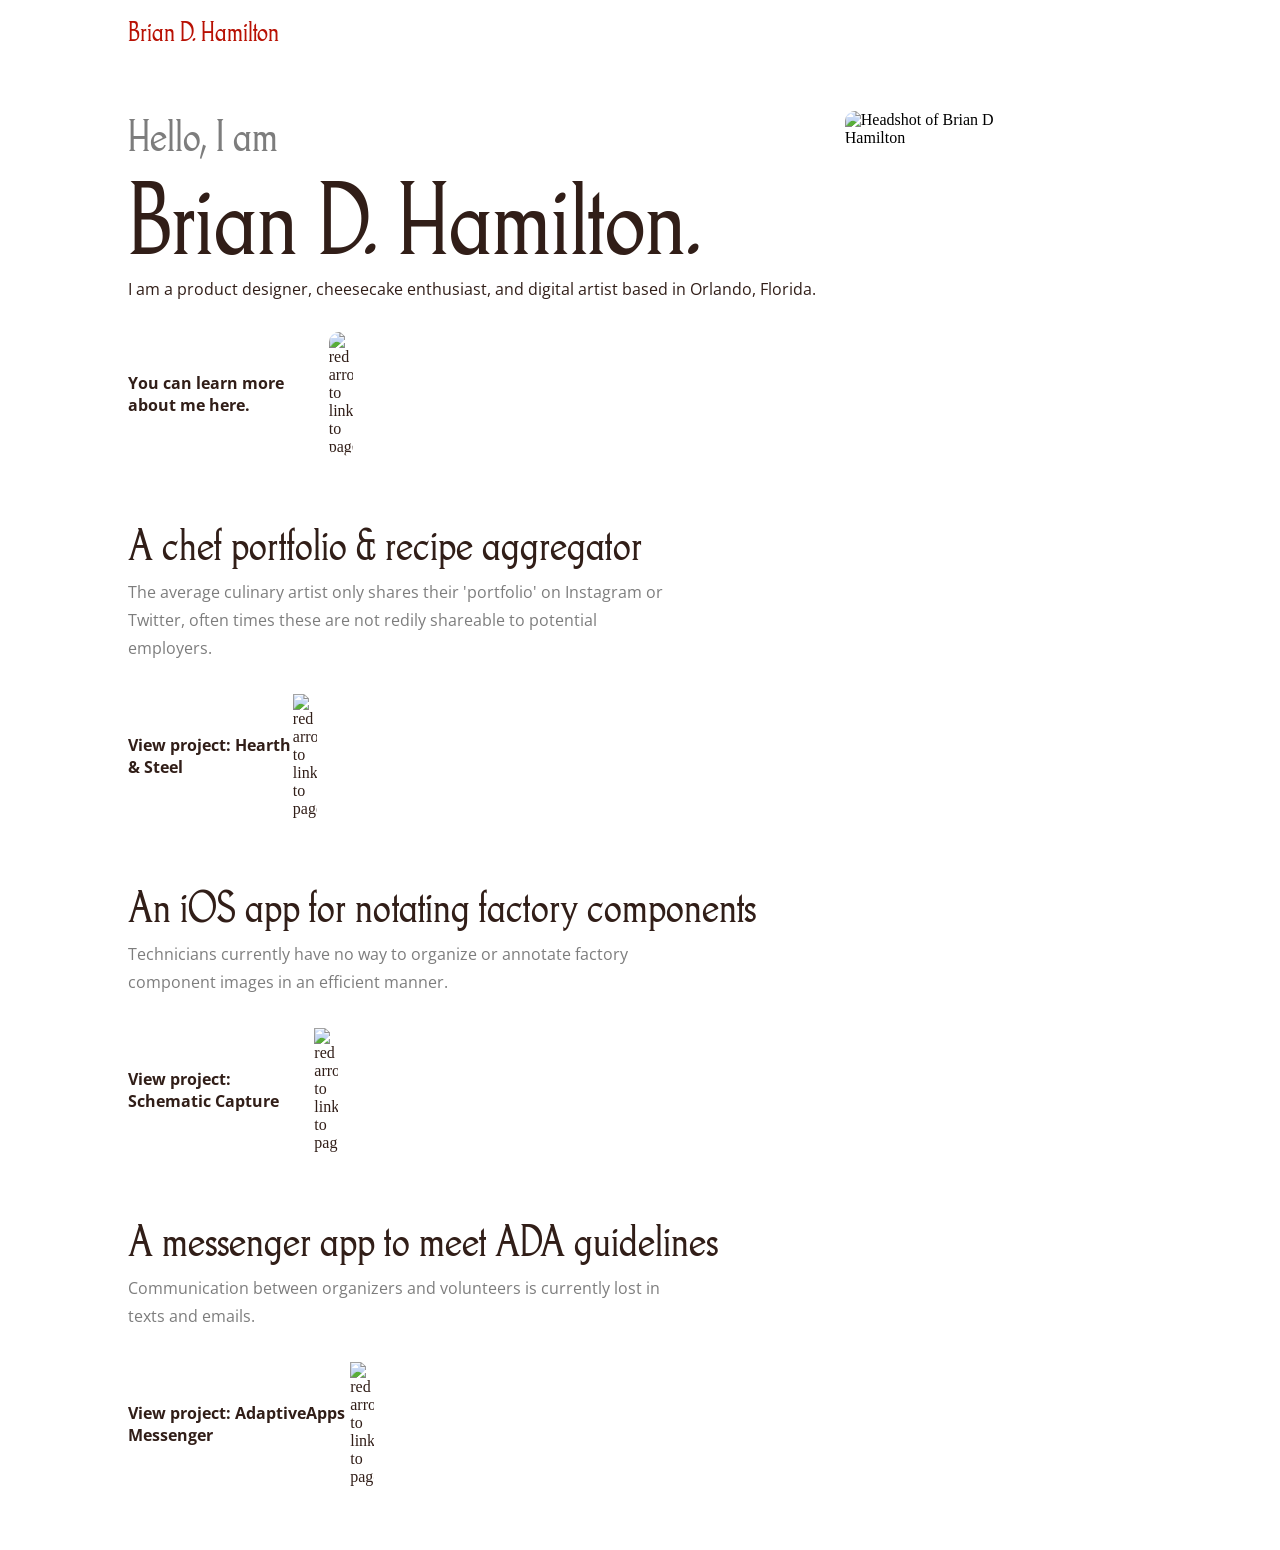
==== index.html @ fbf2d30f "initial commit" ====
<!DOCTYPE html>
<html lang="en">
  <head>
    <meta charset="UTF-8" />
    <meta name="viewport" content="width=device-width, initial-scale=1.0" />
    <title>Brian D. Hamilton | Product Designer</title>
    <link
      href="https://fonts.googleapis.com/css2?family=Open+Sans:ital,wght@0,300;0,400;0,600;0,700;0,800;1,300;1,400;1,600;1,700;1,800&display=swap"
      rel="stylesheet"
    />
    <link href="index.css" rel="stylesheet" type="text/css" />
  </head>

  <body>
    <header class="go_home">
      <h2 class="header_link"><a href="index.html">Brian D. Hamilton</a></h2>
    </header>
    <nav class="navbar">
      <ul class="nav-ul">
        <li class="nav-list-item"><a href="#">About</a></li>
        <li class="nav-list-item"><a href="#">Resume</a></li>
        <li class="nav-list-item"><a href="#">Digital Art</a></li>
        <li class="nav-list-item"><a href="#">Photography</a></li>
        <li class="nav-list-item"><a href="#">Cheesecake</a></li>
      </ul>
    </nav>

    <div class="name_container">
      <div class="name_text_container">
        <h2 class="name_greeting">Hello, I am</h2>
        <h1 class="name_big">Brian D. Hamilton.</h1>
        <p class="name_text">
          I am a product designer, cheesecake enthusiast, and digital artist
          based in Orlando, Florida.
        </p>
        <div class="name_link_container">
          <a href="about.html">
            <p class="name_link_text">
              You can learn more about me here.
            </p>
            <div class="name_link_image">
              <img
                src="GoogleDriveFiles/HomePage/ArrowIcon-24px.png"
                alt="red arrow to link to page"
              />
            </div>
          </a>
        </div>
      </div>
      <img
        src="GoogleDriveFiles/HomePage/Home-SelfImage-187wX286h.jpg"
        alt="Headshot of Brian D Hamilton"
        class="name_image"
      />
    </div>

    <div class="projects">
      <div class="project_1_container">
        <h2 class="project_1_header">A chef portfolio & recipe aggregator</h2>
        <p class="project_1_text">
          The average culinary artist only shares their 'portfolio' on Instagram
          or Twitter, often times these are not redily shareable to potential
          employers.
        </p>
        <div class="project_link_container">
          <a href="hearth.html">
            <p class="project_link_text">
              View project: Hearth & Steel
            </p>
            <div class="project_link_image">
              <img
                src="GoogleDriveFiles/HomePage/ArrowIcon-24px.png"
                alt="red arrow to link to page"
              />
            </div>
          </a>
        </div>
      </div>

      <div class="project_2_container">
        <h2 class="project_2_header">
          An iOS app for notating factory components
        </h2>
        <p class="project_2_text">
          Technicians currently have no way to organize or annotate factory
          component images in an efficient manner.
        </p>
        <div class="project_link_container">
          <a href="schematic.html">
            <p class="project_link_text">
              View project: Schematic Capture
            </p>
            <div class="project_link_image">
              <img
                src="GoogleDriveFiles/HomePage/ArrowIcon-24px.png"
                alt="red arrow to link to page"
              />
            </div>
          </a>
        </div>
      </div>

      <div class="project_3_container">
        <h2 class="project_3_header">A messenger app to meet ADA guidelines</h2>
        <p class="project_3_text">
          Communication between organizers and volunteers is currently lost in
          texts and emails.
        </p>
        <div class="project_link_container">
          <a href="adaptive.html">
            <p class="project_link_text">
              View project: AdaptiveApps Messenger
            </p>
            <div class="project_link_image">
              <img
                src="GoogleDriveFiles/HomePage/ArrowIcon-24px.png"
                alt="red arrow to link to page"
              />
            </div>
          </a>
        </div>
      </div>
    </div>
  </body>
</html>
---- index.css ----
html,
body,
div,
span,
applet,
object,
iframe,
h1,
h2,
h3,
h4,
h5,
h6,
p,
blockquote,
pre,
a,
abbr,
acronym,
address,
big,
cite,
code,
del,
dfn,
em,
img,
ins,
kbd,
q,
s,
samp,
small,
strike,
strong,
sub,
sup,
tt,
var,
b,
u,
i,
center,
dl,
dt,
dd,
ol,
ul,
li,
fieldset,
form,
label,
legend,
table,
caption,
tbody,
tfoot,
thead,
tr,
th,
td,
article,
aside,
canvas,
details,
embed,
figure,
figcaption,
footer,
header,
hgroup,
menu,
nav,
output,
ruby,
section,
summary,
time,
mark,
audio,
video {
  margin: 0;
  padding: 0;
  border: 0;
  font-size: 100%;
  font: inherit;
  vertical-align: baseline;
}

* {
  font-size: 62.5%; /* 1rem == 10px */
  box-sizing: border-box;
}

@font-face {
  font-family: "goodfish_rg";
  src: url("GoodfishFont/goodfish_regular_macroman/goodfish_rg-webfont.woff2")
      format("woff2"),
    url("goodfish_rg-webfont.woff") format("woff");
  font-weight: normal;
  font-style: normal;
}

html {
  margin: 0;
  padding: 0;
}

body {
  margin: 0;
  padding: 0;
  display: flex;
  flex-direction: column;
  align-items: center;
}

.go_home {
  margin: 1rem 0 4rem 0;
  width: 80%;
  align-items: center;
  justify-content: flex-start;
}

.header_link a {
  font-family: "goodfish_rg", sans-serif;
  font-size: 1.6rem;
  color: #b81104;
  text-decoration: none;
  font-weight: 400;
}

.navbar {
  display: none;
}

.name_container {
  display: flex;
  width: 80%;
  flex-direction: row;
  align-items: flex-start;
  justify-content: flex-start;
  flex-wrap: nowrap;
}

.name_container .name_text_container {
  display: flex;
  width: 70%;
  flex-direction: column;
  align-items: flex-start;
  justify-content: flex-start;
}

.name_container .name_text_container .name_greeting {
  margin: 0;
  width: 100%;
  font-family: "goodfish_rg", sans-serif;
  font-size: 2.6rem;
  font-weight: 400;
  color: #7d7d7d;
}

.name_container .name_text_container .name_big {
  margin: 0;
  width: 100%;
  font-family: "goodfish_rg", sans-serif;
  font-size: 6rem;
  font-weight: normal;
  color: #311e18;
}

.name_container .name_text_container .name_text {
  margin: 0;
  width: 100%;
  font-family: "Open Sans", sans-serif;
  font-size: 1rem;
  font-weight: normal;
  color: #311e18;
}

.name_link_container {
  margin-top: 2rem;
  display: flex;
  flex-direction: row;
  align-items: center;
  justify-content: flex-start;
  width: 100%;
  flex-wrap: nowrap;
}

.name_link_container a {
  display: flex;
  flex-direction: row;
  align-items: center;
  justify-content: flex-start;
  flex-wrap: nowrap;
  width: 100%;
  text-decoration: none;
  color: #311e18;
}

.name_link_container .name_link_text {
  width: 28%;
  font-family: "Open Sans", sans-serif;
  font-size: 1rem;
  font-weight: bold;
}

.name_link_container .name_link_image {
  display: flex;
  width: 70%;
  align-items: center;
  justify-content: flex-start;
}

.name_link_container img {
  width: 24px;
  height: auto;
}

.name_container img {
  max-width: 187px;
  height: auto;
  border-radius: 10px;
}

.projects {
  margin-top: 4rem;
  display: flex;
  width: 80%;
  flex-direction: column;
  align-items: flex-start;
  justify-content: flex-start;
  flex-wrap: nowrap;
}

.projects .project_1_container {
  display: flex;
  width: 70%;
  flex-direction: column;
  align-items: flex-start;
  justify-content: flex-start;
}

.projects .project_1_container .project_1_header {
  width: 100%;
  font-family: "goodfish_rg", serif;
  font-size: 2.6rem;
  color: #311e18;
}

.projects .project_1_container .project_1_text {
  margin-top: 0.5rem;
  width: 75%;
  font-family: "Open Sans", sans-serif;
  font-size: 1rem;
  font-weight: normal;
  line-height: 1.75rem;
  color: #7d7d7d;
}

.projects .project_1_container .project_link_container {
  margin-top: 2rem;
  display: flex;
  flex-direction: row;
  align-items: center;
  justify-content: flex-start;
  width: 100%;
  flex-wrap: nowrap;
}

.projects .project_1_container .project_link_container a {
  display: flex;
  flex-direction: row;
  align-items: center;
  justify-content: flex-start;
  flex-wrap: nowrap;
  width: 100%;
  text-decoration: none;
  color: #311e18;
}

.projects .project_1_container .project_link_container .project_link_text {
  width: 23%;
  font-family: "Open Sans", sans-serif;
  font-size: 1rem;
  font-weight: bold;
}

.projects .project_1_container .project_link_container .project_link_image {
  display: flex;
  width: 70%;
  align-items: center;
  justify-content: flex-start;
}

.projects .project_1_container .project_link_container img {
  width: 24px;
  height: auto;
}

.projects .project_2_container {
  margin-top: 4rem;
  display: flex;
  width: 70%;
  flex-direction: column;
  align-items: flex-start;
  justify-content: flex-start;
}

.projects .project_2_container .project_2_header {
  width: 100%;
  font-family: "goodfish_rg", serif;
  font-size: 2.6rem;
  color: #311e18;
}

.projects .project_2_container .project_2_text {
  margin-top: 0.5rem;
  width: 75%;
  font-family: "Open Sans", sans-serif;
  font-size: 1rem;
  font-weight: normal;
  line-height: 1.75rem;
  color: #7d7d7d;
}

.projects .project_2_container .project_link_container {
  margin-top: 2rem;
  display: flex;
  flex-direction: row;
  align-items: center;
  justify-content: flex-start;
  width: 100%;
  flex-wrap: nowrap;
}

.projects .project_2_container .project_link_container a {
  display: flex;
  flex-direction: row;
  align-items: center;
  justify-content: flex-start;
  flex-wrap: nowrap;
  width: 100%;
  text-decoration: none;
  color: #311e18;
}

.projects .project_2_container .project_link_container .project_link_text {
  width: 26%;
  font-family: "Open Sans", sans-serif;
  font-size: 1rem;
  font-weight: bold;
}

.projects .project_2_container .project_link_container .project_link_image {
  display: flex;
  width: 70%;
  align-items: center;
  justify-content: flex-start;
}

.projects .project_2_container .project_link_container img {
  width: 24px;
  height: auto;
}

.projects .project_3_container {
  margin: 4rem 0;
  display: flex;
  width: 70%;
  flex-direction: column;
  align-items: flex-start;
  justify-content: flex-start;
}

.projects .project_3_container .project_3_header {
  width: 100%;
  font-family: "goodfish_rg", serif;
  font-size: 2.6rem;
  color: #311e18;
}

.projects .project_3_container .project_3_text {
  margin-top: 0.5rem;
  width: 75%;
  font-family: "Open Sans", sans-serif;
  font-size: 1rem;
  font-weight: normal;
  line-height: 1.75rem;
  color: #7d7d7d;
}

.projects .project_3_container .project_link_container {
  margin-top: 2rem;
  display: flex;
  flex-direction: row;
  align-items: center;
  justify-content: flex-start;
  width: 100%;
  flex-wrap: nowrap;
}

.projects .project_3_container .project_link_container a {
  display: flex;
  flex-direction: row;
  align-items: center;
  justify-content: flex-start;
  flex-wrap: nowrap;
  width: 100%;
  text-decoration: none;
  color: #311e18;
}

.projects .project_3_container .project_link_container .project_link_text {
  width: 31%;
  font-family: "Open Sans", sans-serif;
  font-size: 1rem;
  font-weight: bold;
}

.projects .project_3_container .project_link_container .project_link_image {
  display: flex;
  width: 60%;
  align-items: center;
  justify-content: flex-start;
}

.projects .project_3_container .project_link_container img {
  width: 24px;
  height: auto;
}
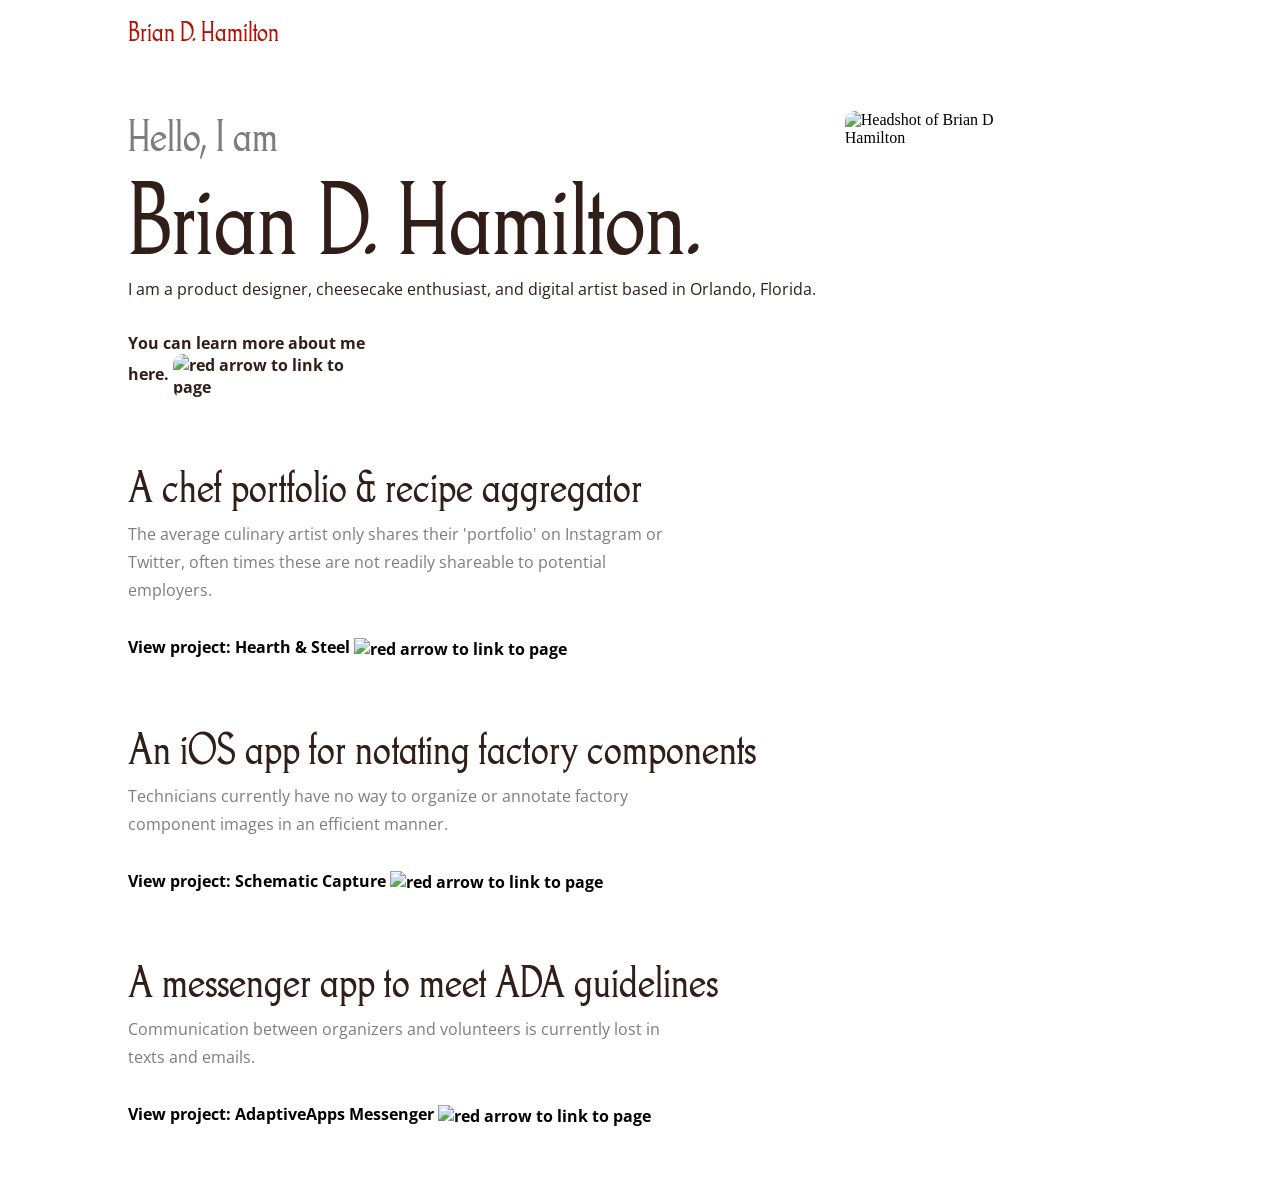
==== commit 657e616c: "fixed arrow image links to be in line with text" ====
--- a/index.html
+++ b/index.html
@@ -37,13 +37,11 @@
           <a href="about.html">
             <p class="name_link_text">
               You can learn more about me here.
-            </p>
-            <div class="name_link_image">
               <img
                 src="GoogleDriveFiles/HomePage/ArrowIcon-24px.png"
                 alt="red arrow to link to page"
               />
-            </div>
+            </p>
           </a>
         </div>
       </div>
@@ -59,20 +57,18 @@
         <h2 class="project_1_header">A chef portfolio & recipe aggregator</h2>
         <p class="project_1_text">
           The average culinary artist only shares their 'portfolio' on Instagram
-          or Twitter, often times these are not redily shareable to potential
+          or Twitter, often times these are not readily shareable to potential
           employers.
         </p>
         <div class="project_link_container">
-          <a href="hearth.html">
+          <p href="hearth.html">
             <p class="project_link_text">
               View project: Hearth & Steel
-            </p>
-            <div class="project_link_image">
               <img
                 src="GoogleDriveFiles/HomePage/ArrowIcon-24px.png"
                 alt="red arrow to link to page"
               />
-            </div>
+          </p>
           </a>
         </div>
       </div>
@@ -86,16 +82,14 @@
           component images in an efficient manner.
         </p>
         <div class="project_link_container">
-          <a href="schematic.html">
+          <p href="schematic.html">
             <p class="project_link_text">
               View project: Schematic Capture
-            </p>
-            <div class="project_link_image">
               <img
                 src="GoogleDriveFiles/HomePage/ArrowIcon-24px.png"
                 alt="red arrow to link to page"
               />
-            </div>
+          </p>
           </a>
         </div>
       </div>
@@ -107,16 +101,14 @@
           texts and emails.
         </p>
         <div class="project_link_container">
-          <a href="adaptive.html">
+          <p href="adaptive.html">
             <p class="project_link_text">
               View project: AdaptiveApps Messenger
-            </p>
-            <div class="project_link_image">
               <img
                 src="GoogleDriveFiles/HomePage/ArrowIcon-24px.png"
                 alt="red arrow to link to page"
               />
-            </div>
+          </p>
           </a>
         </div>
       </div>
--- a/index.css
+++ b/index.css
@@ -193,28 +193,21 @@
   align-items: center;
   justify-content: flex-start;
   flex-wrap: nowrap;
-  width: 100%;
+  width: 35%;
   text-decoration: none;
   color: #311e18;
 }
 
 .name_link_container .name_link_text {
-  width: 28%;
+  width: 100%;
   font-family: "Open Sans", sans-serif;
   font-size: 1rem;
   font-weight: bold;
 }
 
-.name_link_container .name_link_image {
-  display: flex;
-  width: 70%;
-  align-items: center;
-  justify-content: flex-start;
-}
-
-.name_link_container img {
+.name_link_container .name_link_text img {
   width: 24px;
-  height: auto;
+  vertical-align: middle;
 }
 
 .name_container img {
@@ -280,22 +273,15 @@
 }
 
 .projects .project_1_container .project_link_container .project_link_text {
-  width: 23%;
+  width: 100%;
   font-family: "Open Sans", sans-serif;
   font-size: 1rem;
   font-weight: bold;
-}
-
-.projects .project_1_container .project_link_container .project_link_image {
-  display: flex;
-  width: 70%;
-  align-items: center;
-  justify-content: flex-start;
 }
 
 .projects .project_1_container .project_link_container img {
   width: 24px;
-  height: auto;
+  vertical-align: middle;
 }
 
 .projects .project_2_container {
@@ -346,22 +332,15 @@
 }
 
 .projects .project_2_container .project_link_container .project_link_text {
-  width: 26%;
+  width: 100%;
   font-family: "Open Sans", sans-serif;
   font-size: 1rem;
   font-weight: bold;
-}
-
-.projects .project_2_container .project_link_container .project_link_image {
-  display: flex;
-  width: 70%;
-  align-items: center;
-  justify-content: flex-start;
 }
 
 .projects .project_2_container .project_link_container img {
   width: 24px;
-  height: auto;
+  vertical-align: middle;
 }
 
 .projects .project_3_container {
@@ -412,20 +391,13 @@
 }
 
 .projects .project_3_container .project_link_container .project_link_text {
-  width: 31%;
+  width: 100%;
   font-family: "Open Sans", sans-serif;
   font-size: 1rem;
   font-weight: bold;
-}
-
-.projects .project_3_container .project_link_container .project_link_image {
-  display: flex;
-  width: 60%;
-  align-items: center;
-  justify-content: flex-start;
 }
 
 .projects .project_3_container .project_link_container img {
   width: 24px;
-  height: auto;
-}
+  vertical-align: middle;
+}
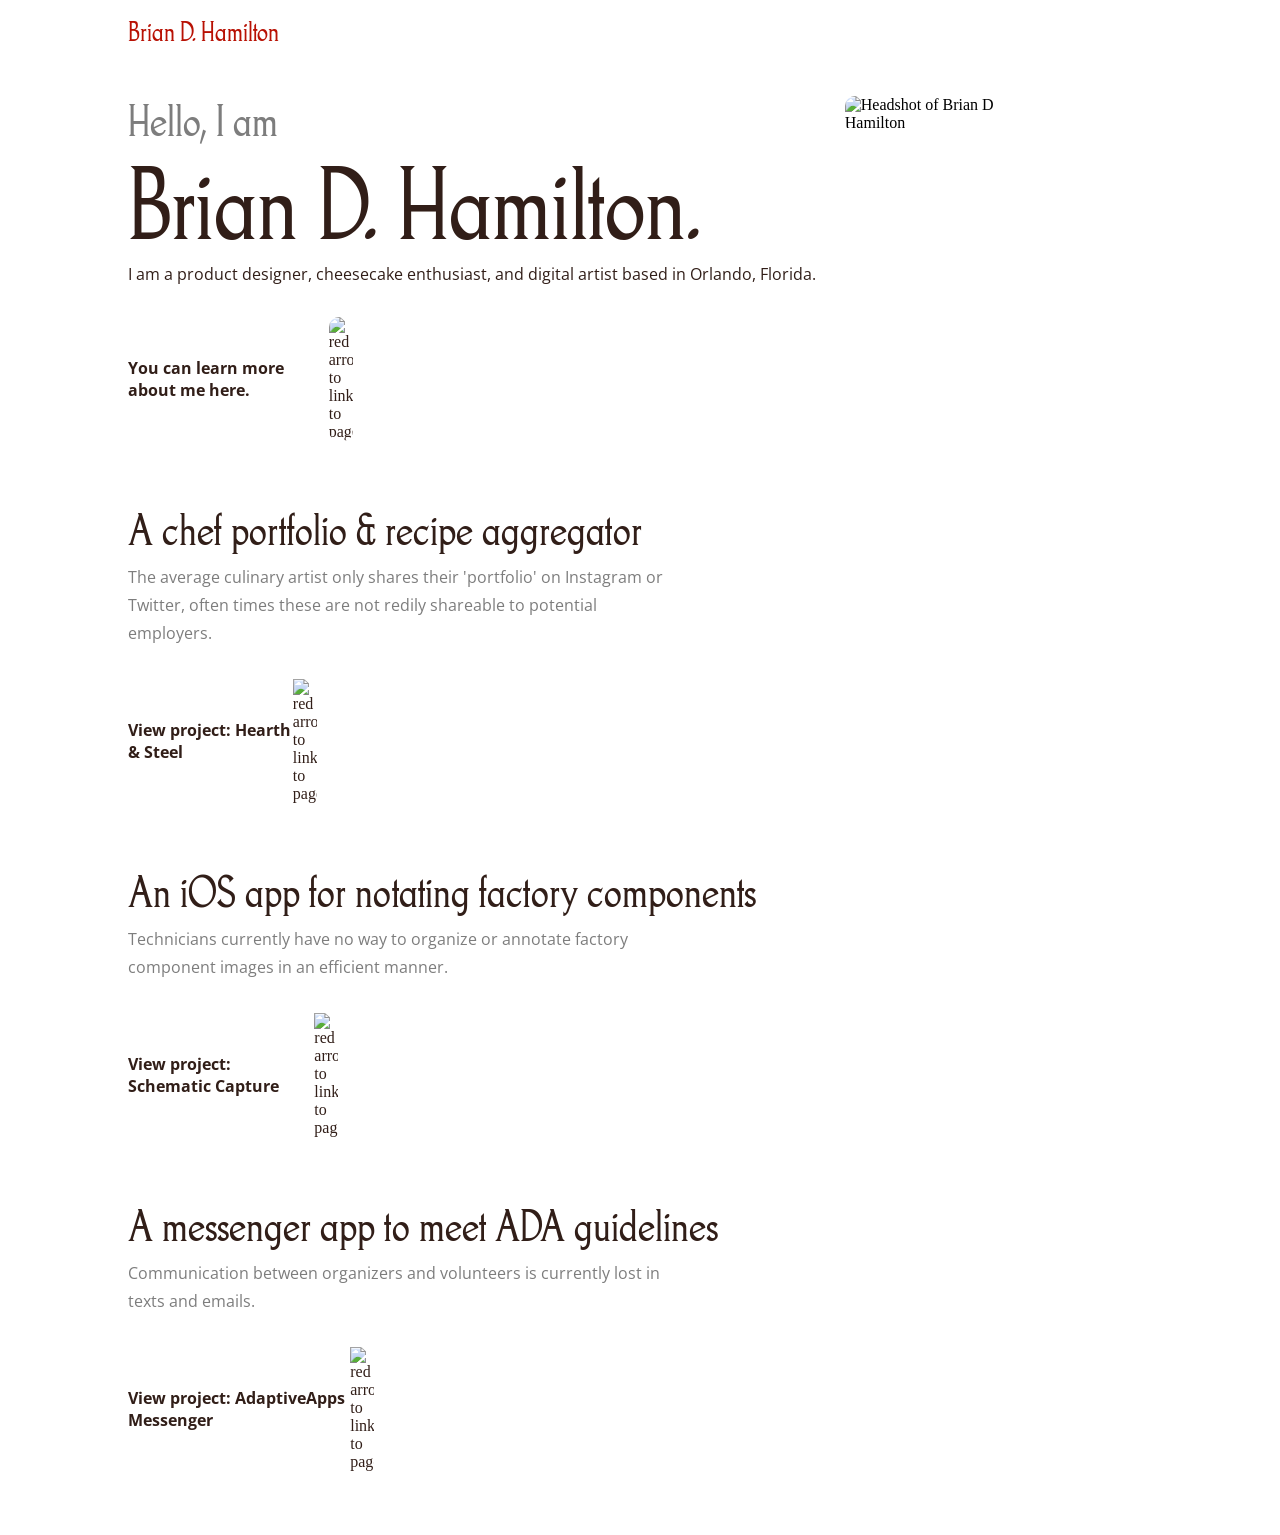
==== commit de560233: "create initial about page" ====
--- a/index.html
+++ b/index.html
@@ -8,7 +8,7 @@
       href="https://fonts.googleapis.com/css2?family=Open+Sans:ital,wght@0,300;0,400;0,600;0,700;0,800;1,300;1,400;1,600;1,700;1,800&display=swap"
       rel="stylesheet"
     />
-    <link href="index.css" rel="stylesheet" type="text/css" />
+    <link href="css/index.css" rel="stylesheet" type="text/css" />
   </head>
 
   <body>
@@ -37,11 +37,13 @@
           <a href="about.html">
             <p class="name_link_text">
               You can learn more about me here.
+            </p>
+            <div class="name_link_image">
               <img
                 src="GoogleDriveFiles/HomePage/ArrowIcon-24px.png"
                 alt="red arrow to link to page"
               />
-            </p>
+            </div>
           </a>
         </div>
       </div>
@@ -57,18 +59,20 @@
         <h2 class="project_1_header">A chef portfolio & recipe aggregator</h2>
         <p class="project_1_text">
           The average culinary artist only shares their 'portfolio' on Instagram
-          or Twitter, often times these are not readily shareable to potential
+          or Twitter, often times these are not redily shareable to potential
           employers.
         </p>
         <div class="project_link_container">
-          <p href="hearth.html">
+          <a href="hearth.html">
             <p class="project_link_text">
               View project: Hearth & Steel
+            </p>
+            <div class="project_link_image">
               <img
                 src="GoogleDriveFiles/HomePage/ArrowIcon-24px.png"
                 alt="red arrow to link to page"
               />
-          </p>
+            </div>
           </a>
         </div>
       </div>
@@ -82,14 +86,16 @@
           component images in an efficient manner.
         </p>
         <div class="project_link_container">
-          <p href="schematic.html">
+          <a href="schematic.html">
             <p class="project_link_text">
               View project: Schematic Capture
+            </p>
+            <div class="project_link_image">
               <img
                 src="GoogleDriveFiles/HomePage/ArrowIcon-24px.png"
                 alt="red arrow to link to page"
               />
-          </p>
+            </div>
           </a>
         </div>
       </div>
@@ -101,14 +107,16 @@
           texts and emails.
         </p>
         <div class="project_link_container">
-          <p href="adaptive.html">
+          <a href="adaptive.html">
             <p class="project_link_text">
               View project: AdaptiveApps Messenger
+            </p>
+            <div class="project_link_image">
               <img
                 src="GoogleDriveFiles/HomePage/ArrowIcon-24px.png"
                 alt="red arrow to link to page"
               />
-          </p>
+            </div>
           </a>
         </div>
       </div>
--- a/css/index.css
+++ b/css/index.css
@@ -0,0 +1,437 @@
+html,
+body,
+div,
+span,
+applet,
+object,
+iframe,
+h1,
+h2,
+h3,
+h4,
+h5,
+h6,
+p,
+blockquote,
+pre,
+a,
+abbr,
+acronym,
+address,
+big,
+cite,
+code,
+del,
+dfn,
+em,
+img,
+ins,
+kbd,
+q,
+s,
+samp,
+small,
+strike,
+strong,
+sub,
+sup,
+tt,
+var,
+b,
+u,
+i,
+center,
+dl,
+dt,
+dd,
+ol,
+ul,
+li,
+fieldset,
+form,
+label,
+legend,
+table,
+caption,
+tbody,
+tfoot,
+thead,
+tr,
+th,
+td,
+article,
+aside,
+canvas,
+details,
+embed,
+figure,
+figcaption,
+footer,
+header,
+hgroup,
+menu,
+nav,
+output,
+ruby,
+section,
+summary,
+time,
+mark,
+audio,
+video {
+  margin: 0;
+  padding: 0;
+  border: 0;
+  font-size: 100%;
+  font: inherit;
+  vertical-align: baseline;
+}
+
+* {
+  font-size: 62.5%; /* 1rem == 10px */
+  box-sizing: border-box;
+}
+
+@font-face {
+  font-family: "goodfish_rg";
+  src: url("../GoodfishFont/goodfish_regular_macroman/goodfish_rg-webfont.woff2")
+      format("woff2"),
+    url("../GoodfishFont/goodfish_regular_macroman/goodfish_rg-webfont.woff")
+      format("woff");
+  font-weight: normal;
+  font-style: normal;
+}
+
+html {
+  margin: 0;
+  padding: 0;
+}
+
+body {
+  margin: 0;
+  padding: 0;
+  display: flex;
+  flex-direction: column;
+  align-items: center;
+}
+
+.go_home {
+  margin: 0rem 0 4rem 0;
+  padding: 1rem 0;
+  width: 80%;
+  align-items: center;
+  justify-content: flex-start;
+  position: fixed;
+  background-color: white;
+}
+
+.header_link a {
+  font-family: "goodfish_rg", sans-serif;
+  font-size: 1.6rem;
+  color: #b81104;
+  text-decoration: none;
+  font-weight: 400;
+}
+
+.navbar {
+  display: none;
+}
+
+.name_container {
+  display: flex;
+  width: 80%;
+  flex-direction: row;
+  align-items: flex-start;
+  justify-content: flex-start;
+  flex-wrap: nowrap;
+  margin-top: 4rem;
+  padding-top: 2rem;
+}
+
+.name_container .name_text_container {
+  display: flex;
+  width: 70%;
+  flex-direction: column;
+  align-items: flex-start;
+  justify-content: flex-start;
+}
+
+.name_container .name_text_container .name_greeting {
+  margin: 0;
+  width: 100%;
+  font-family: "goodfish_rg", sans-serif;
+  font-size: 2.6rem;
+  font-weight: 400;
+  color: #7d7d7d;
+}
+
+.name_container .name_text_container .name_big {
+  margin: 0;
+  width: 100%;
+  font-family: "goodfish_rg", sans-serif;
+  font-size: 6rem;
+  font-weight: normal;
+  color: #311e18;
+}
+
+.name_container .name_text_container .name_text {
+  margin: 0;
+  width: 100%;
+  font-family: "Open Sans", sans-serif;
+  font-size: 1rem;
+  font-weight: normal;
+  color: #311e18;
+}
+
+.name_link_container {
+  margin-top: 2rem;
+  display: flex;
+  flex-direction: row;
+  align-items: center;
+  justify-content: flex-start;
+  width: 100%;
+  flex-wrap: nowrap;
+}
+
+.name_link_container a {
+  display: flex;
+  flex-direction: row;
+  align-items: center;
+  justify-content: flex-start;
+  flex-wrap: nowrap;
+  width: 100%;
+  text-decoration: none;
+  color: #311e18;
+}
+
+.name_link_container .name_link_text {
+  width: 28%;
+  font-family: "Open Sans", sans-serif;
+  font-size: 1rem;
+  font-weight: bold;
+}
+
+.name_link_container .name_link_image {
+  display: flex;
+  width: 70%;
+  align-items: center;
+  justify-content: flex-start;
+}
+
+.name_link_container img {
+  width: 24px;
+  height: auto;
+}
+
+.name_container img {
+  max-width: 187px;
+  height: auto;
+  border-radius: 10px;
+}
+
+.projects {
+  margin-top: 4rem;
+  display: flex;
+  width: 80%;
+  flex-direction: column;
+  align-items: flex-start;
+  justify-content: flex-start;
+  flex-wrap: nowrap;
+}
+
+.projects .project_1_container {
+  display: flex;
+  width: 70%;
+  flex-direction: column;
+  align-items: flex-start;
+  justify-content: flex-start;
+}
+
+.projects .project_1_container .project_1_header {
+  width: 100%;
+  font-family: "goodfish_rg", serif;
+  font-size: 2.6rem;
+  color: #311e18;
+}
+
+.projects .project_1_container .project_1_text {
+  margin-top: 0.5rem;
+  width: 75%;
+  font-family: "Open Sans", sans-serif;
+  font-size: 1rem;
+  font-weight: normal;
+  line-height: 1.75rem;
+  color: #7d7d7d;
+}
+
+.projects .project_1_container .project_link_container {
+  margin-top: 2rem;
+  display: flex;
+  flex-direction: row;
+  align-items: center;
+  justify-content: flex-start;
+  width: 100%;
+  flex-wrap: nowrap;
+}
+
+.projects .project_1_container .project_link_container a {
+  display: flex;
+  flex-direction: row;
+  align-items: center;
+  justify-content: flex-start;
+  flex-wrap: nowrap;
+  width: 100%;
+  text-decoration: none;
+  color: #311e18;
+}
+
+.projects .project_1_container .project_link_container .project_link_text {
+  width: 23%;
+  font-family: "Open Sans", sans-serif;
+  font-size: 1rem;
+  font-weight: bold;
+}
+
+.projects .project_1_container .project_link_container .project_link_image {
+  display: flex;
+  width: 70%;
+  align-items: center;
+  justify-content: flex-start;
+}
+
+.projects .project_1_container .project_link_container img {
+  width: 24px;
+  height: auto;
+}
+
+.projects .project_2_container {
+  margin-top: 4rem;
+  display: flex;
+  width: 70%;
+  flex-direction: column;
+  align-items: flex-start;
+  justify-content: flex-start;
+}
+
+.projects .project_2_container .project_2_header {
+  width: 100%;
+  font-family: "goodfish_rg", serif;
+  font-size: 2.6rem;
+  color: #311e18;
+}
+
+.projects .project_2_container .project_2_text {
+  margin-top: 0.5rem;
+  width: 75%;
+  font-family: "Open Sans", sans-serif;
+  font-size: 1rem;
+  font-weight: normal;
+  line-height: 1.75rem;
+  color: #7d7d7d;
+}
+
+.projects .project_2_container .project_link_container {
+  margin-top: 2rem;
+  display: flex;
+  flex-direction: row;
+  align-items: center;
+  justify-content: flex-start;
+  width: 100%;
+  flex-wrap: nowrap;
+}
+
+.projects .project_2_container .project_link_container a {
+  display: flex;
+  flex-direction: row;
+  align-items: center;
+  justify-content: flex-start;
+  flex-wrap: nowrap;
+  width: 100%;
+  text-decoration: none;
+  color: #311e18;
+}
+
+.projects .project_2_container .project_link_container .project_link_text {
+  width: 26%;
+  font-family: "Open Sans", sans-serif;
+  font-size: 1rem;
+  font-weight: bold;
+}
+
+.projects .project_2_container .project_link_container .project_link_image {
+  display: flex;
+  width: 70%;
+  align-items: center;
+  justify-content: flex-start;
+}
+
+.projects .project_2_container .project_link_container img {
+  width: 24px;
+  height: auto;
+}
+
+.projects .project_3_container {
+  margin: 4rem 0;
+  display: flex;
+  width: 70%;
+  flex-direction: column;
+  align-items: flex-start;
+  justify-content: flex-start;
+}
+
+.projects .project_3_container .project_3_header {
+  width: 100%;
+  font-family: "goodfish_rg", serif;
+  font-size: 2.6rem;
+  color: #311e18;
+}
+
+.projects .project_3_container .project_3_text {
+  margin-top: 0.5rem;
+  width: 75%;
+  font-family: "Open Sans", sans-serif;
+  font-size: 1rem;
+  font-weight: normal;
+  line-height: 1.75rem;
+  color: #7d7d7d;
+}
+
+.projects .project_3_container .project_link_container {
+  margin-top: 2rem;
+  display: flex;
+  flex-direction: row;
+  align-items: center;
+  justify-content: flex-start;
+  width: 100%;
+  flex-wrap: nowrap;
+}
+
+.projects .project_3_container .project_link_container a {
+  display: flex;
+  flex-direction: row;
+  align-items: center;
+  justify-content: flex-start;
+  flex-wrap: nowrap;
+  width: 100%;
+  text-decoration: none;
+  color: #311e18;
+}
+
+.projects .project_3_container .project_link_container .project_link_text {
+  width: 31%;
+  font-family: "Open Sans", sans-serif;
+  font-size: 1rem;
+  font-weight: bold;
+}
+
+.projects .project_3_container .project_link_container .project_link_image {
+  display: flex;
+  width: 60%;
+  align-items: center;
+  justify-content: flex-start;
+}
+
+.projects .project_3_container .project_link_container img {
+  width: 24px;
+  height: auto;
+}
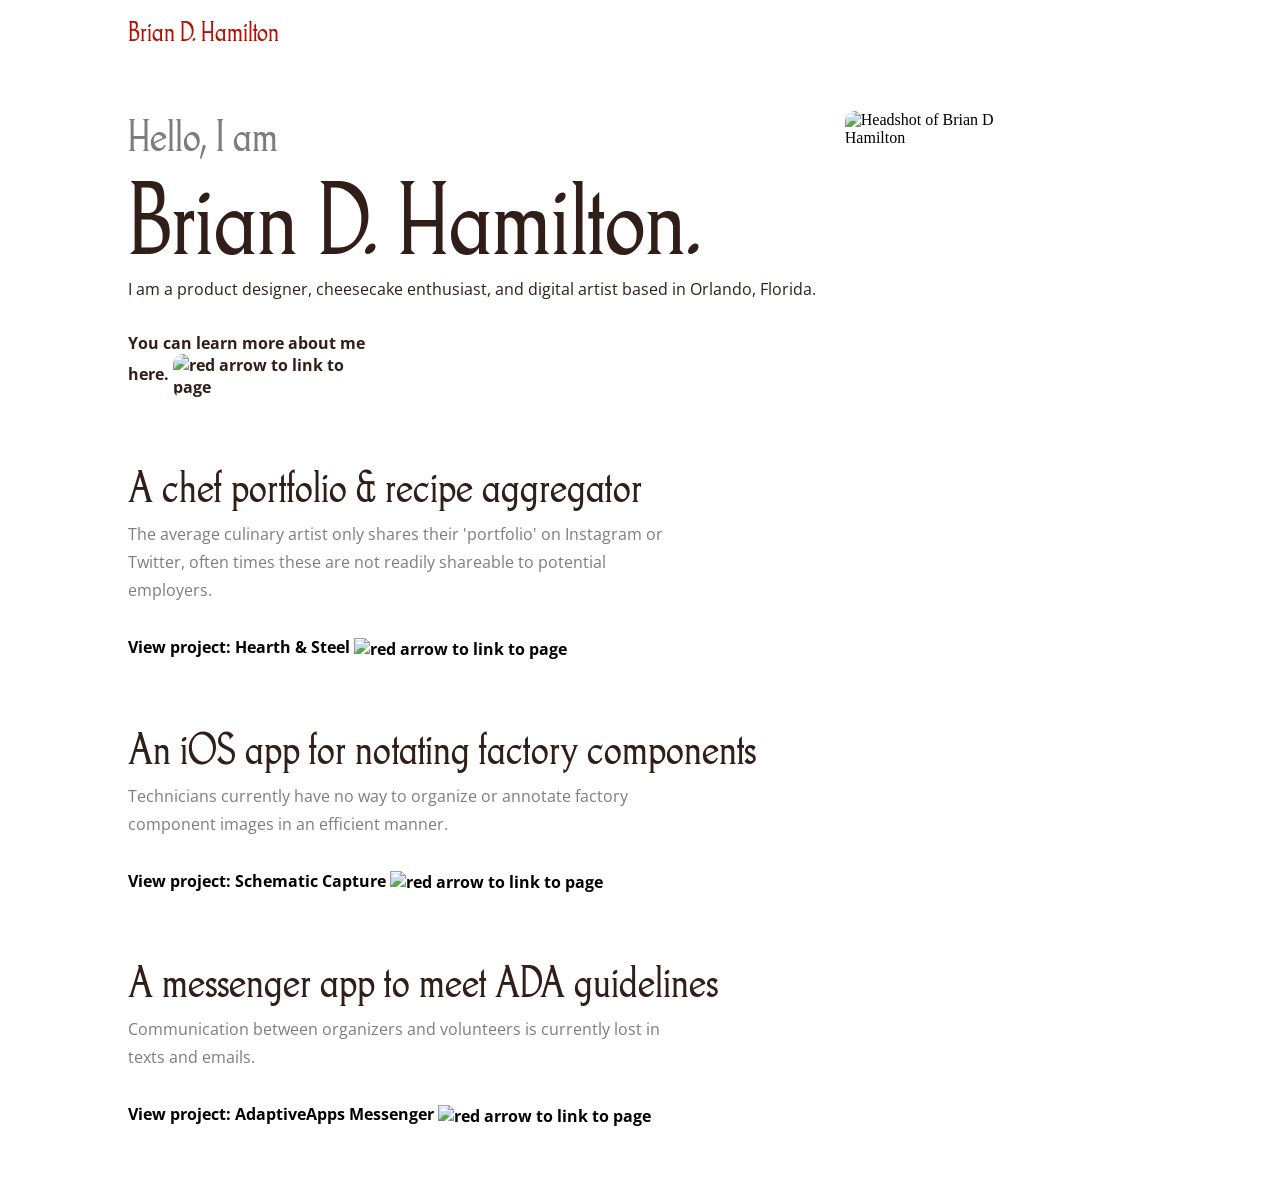
==== commit 22339f4f: "Resync all files" ====
--- a/index.html
+++ b/index.html
@@ -17,9 +17,9 @@
     </header>
     <nav class="navbar">
       <ul class="nav-ul">
-        <li class="nav-list-item"><a href="#">About</a></li>
+        <li class="nav-list-item"><a href="about.html">About</a></li>
         <li class="nav-list-item"><a href="#">Resume</a></li>
-        <li class="nav-list-item"><a href="#">Digital Art</a></li>
+        <li class="nav-list-item"><a href="digitialart.html">Digital Art</a></li>
         <li class="nav-list-item"><a href="#">Photography</a></li>
         <li class="nav-list-item"><a href="#">Cheesecake</a></li>
       </ul>
@@ -37,13 +37,11 @@
           <a href="about.html">
             <p class="name_link_text">
               You can learn more about me here.
-            </p>
-            <div class="name_link_image">
               <img
                 src="GoogleDriveFiles/HomePage/ArrowIcon-24px.png"
                 alt="red arrow to link to page"
               />
-            </div>
+            </p>
           </a>
         </div>
       </div>
@@ -59,20 +57,18 @@
         <h2 class="project_1_header">A chef portfolio & recipe aggregator</h2>
         <p class="project_1_text">
           The average culinary artist only shares their 'portfolio' on Instagram
-          or Twitter, often times these are not redily shareable to potential
+          or Twitter, often times these are not readily shareable to potential
           employers.
         </p>
         <div class="project_link_container">
-          <a href="hearth.html">
+          <p href="hearth.html">
             <p class="project_link_text">
               View project: Hearth & Steel
-            </p>
-            <div class="project_link_image">
               <img
                 src="GoogleDriveFiles/HomePage/ArrowIcon-24px.png"
                 alt="red arrow to link to page"
               />
-            </div>
+          </p>
           </a>
         </div>
       </div>
@@ -86,16 +82,14 @@
           component images in an efficient manner.
         </p>
         <div class="project_link_container">
-          <a href="schematic.html">
+          <p href="schematic.html">
             <p class="project_link_text">
               View project: Schematic Capture
-            </p>
-            <div class="project_link_image">
               <img
                 src="GoogleDriveFiles/HomePage/ArrowIcon-24px.png"
                 alt="red arrow to link to page"
               />
-            </div>
+          </p>
           </a>
         </div>
       </div>
@@ -107,16 +101,14 @@
           texts and emails.
         </p>
         <div class="project_link_container">
-          <a href="adaptive.html">
+          <p href="adaptive.html">
             <p class="project_link_text">
               View project: AdaptiveApps Messenger
-            </p>
-            <div class="project_link_image">
               <img
                 src="GoogleDriveFiles/HomePage/ArrowIcon-24px.png"
                 alt="red arrow to link to page"
               />
-            </div>
+          </p>
           </a>
         </div>
       </div>
--- a/css/index.css
+++ b/css/index.css
@@ -116,13 +116,10 @@
 }
 
 .go_home {
-  margin: 0rem 0 4rem 0;
-  padding: 1rem 0;
+  margin: 1rem 0 4rem 0;
   width: 80%;
   align-items: center;
   justify-content: flex-start;
-  position: fixed;
-  background-color: white;
 }
 
 .header_link a {
@@ -144,8 +141,6 @@
   align-items: flex-start;
   justify-content: flex-start;
   flex-wrap: nowrap;
-  margin-top: 4rem;
-  padding-top: 2rem;
 }
 
 .name_container .name_text_container {
@@ -199,28 +194,21 @@
   align-items: center;
   justify-content: flex-start;
   flex-wrap: nowrap;
-  width: 100%;
+  width: 35%;
   text-decoration: none;
   color: #311e18;
 }
 
 .name_link_container .name_link_text {
-  width: 28%;
+  width: 100%;
   font-family: "Open Sans", sans-serif;
   font-size: 1rem;
   font-weight: bold;
 }
 
-.name_link_container .name_link_image {
-  display: flex;
-  width: 70%;
-  align-items: center;
-  justify-content: flex-start;
-}
-
-.name_link_container img {
+.name_link_container .name_link_text img {
   width: 24px;
-  height: auto;
+  vertical-align: middle;
 }
 
 .name_container img {
@@ -286,22 +274,15 @@
 }
 
 .projects .project_1_container .project_link_container .project_link_text {
-  width: 23%;
+  width: 100%;
   font-family: "Open Sans", sans-serif;
   font-size: 1rem;
   font-weight: bold;
-}
-
-.projects .project_1_container .project_link_container .project_link_image {
-  display: flex;
-  width: 70%;
-  align-items: center;
-  justify-content: flex-start;
 }
 
 .projects .project_1_container .project_link_container img {
   width: 24px;
-  height: auto;
+  vertical-align: middle;
 }
 
 .projects .project_2_container {
@@ -352,22 +333,15 @@
 }
 
 .projects .project_2_container .project_link_container .project_link_text {
-  width: 26%;
+  width: 100%;
   font-family: "Open Sans", sans-serif;
   font-size: 1rem;
   font-weight: bold;
-}
-
-.projects .project_2_container .project_link_container .project_link_image {
-  display: flex;
-  width: 70%;
-  align-items: center;
-  justify-content: flex-start;
 }
 
 .projects .project_2_container .project_link_container img {
   width: 24px;
-  height: auto;
+  vertical-align: middle;
 }
 
 .projects .project_3_container {
@@ -418,20 +392,13 @@
 }
 
 .projects .project_3_container .project_link_container .project_link_text {
-  width: 31%;
+  width: 100%;
   font-family: "Open Sans", sans-serif;
   font-size: 1rem;
   font-weight: bold;
-}
-
-.projects .project_3_container .project_link_container .project_link_image {
-  display: flex;
-  width: 60%;
-  align-items: center;
-  justify-content: flex-start;
 }
 
 .projects .project_3_container .project_link_container img {
   width: 24px;
-  height: auto;
-}
+  vertical-align: middle;
+}
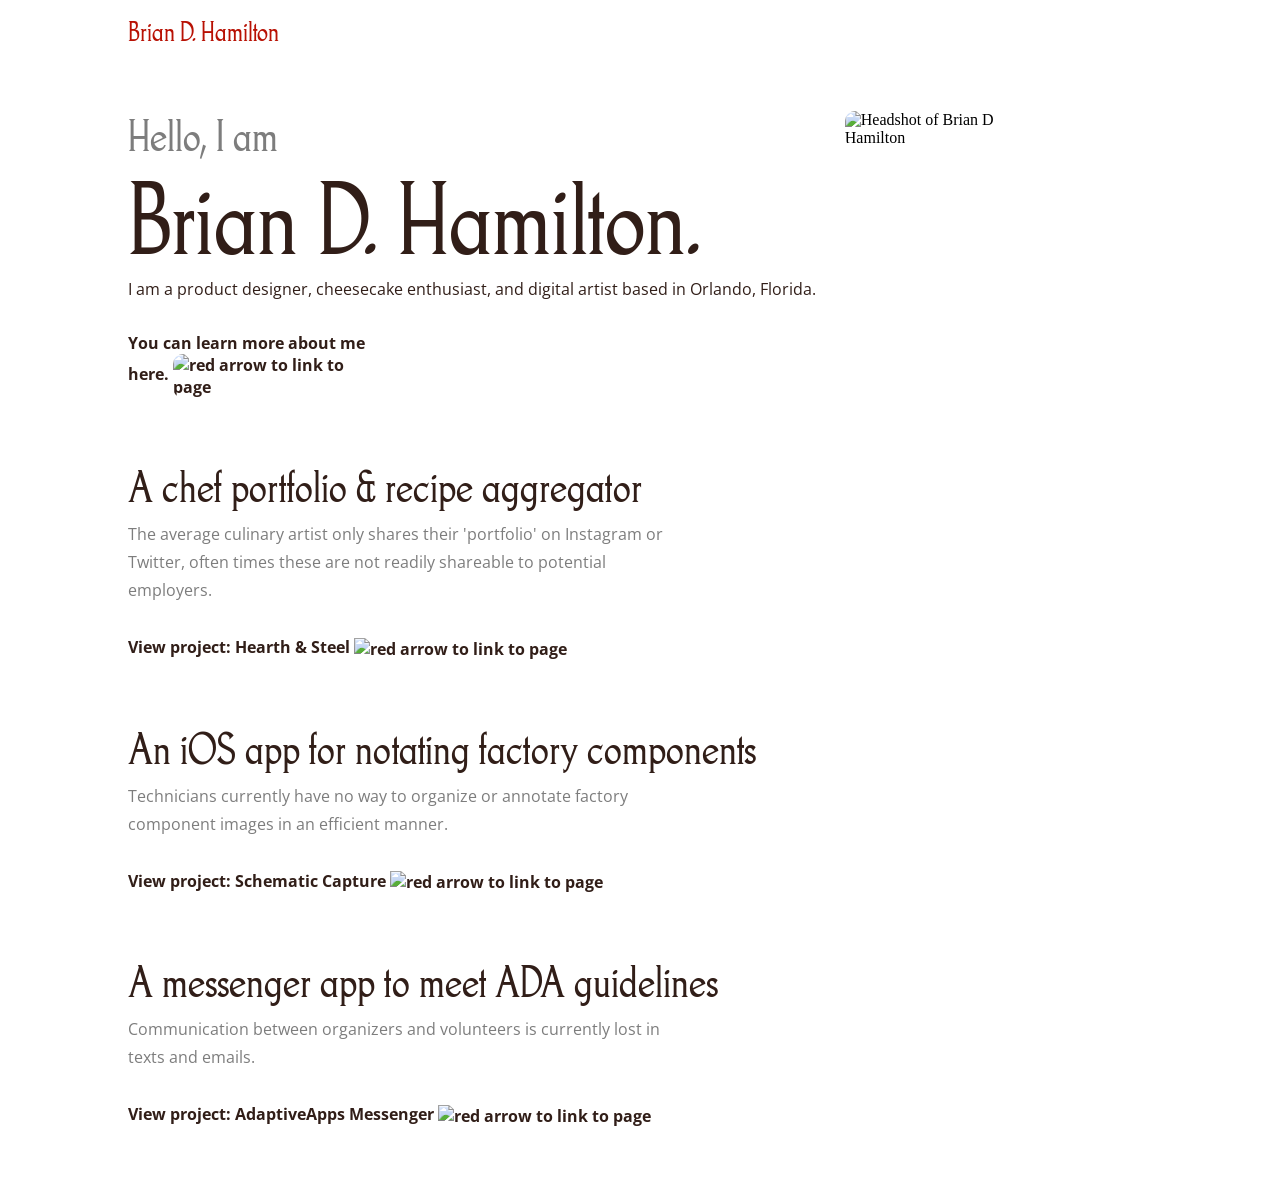
==== commit c58c05e1: "updated-full-screen" ====
--- a/index.html
+++ b/index.html
@@ -15,15 +15,6 @@
     <header class="go_home">
       <h2 class="header_link"><a href="index.html">Brian D. Hamilton</a></h2>
     </header>
-    <nav class="navbar">
-      <ul class="nav-ul">
-        <li class="nav-list-item"><a href="about.html">About</a></li>
-        <li class="nav-list-item"><a href="#">Resume</a></li>
-        <li class="nav-list-item"><a href="digitialart.html">Digital Art</a></li>
-        <li class="nav-list-item"><a href="#">Photography</a></li>
-        <li class="nav-list-item"><a href="#">Cheesecake</a></li>
-      </ul>
-    </nav>
 
     <div class="name_container">
       <div class="name_text_container">
@@ -61,14 +52,14 @@
           employers.
         </p>
         <div class="project_link_container">
-          <p href="hearth.html">
+          <a href="hearth.html">
             <p class="project_link_text">
               View project: Hearth & Steel
               <img
                 src="GoogleDriveFiles/HomePage/ArrowIcon-24px.png"
                 alt="red arrow to link to page"
               />
-          </p>
+            </p>
           </a>
         </div>
       </div>
@@ -82,14 +73,14 @@
           component images in an efficient manner.
         </p>
         <div class="project_link_container">
-          <p href="schematic.html">
+          <a href="schematic.html">
             <p class="project_link_text">
               View project: Schematic Capture
               <img
                 src="GoogleDriveFiles/HomePage/ArrowIcon-24px.png"
                 alt="red arrow to link to page"
               />
-          </p>
+            </p>
           </a>
         </div>
       </div>
@@ -101,14 +92,14 @@
           texts and emails.
         </p>
         <div class="project_link_container">
-          <p href="adaptive.html">
+          <a href="adaptive.html">
             <p class="project_link_text">
               View project: AdaptiveApps Messenger
               <img
                 src="GoogleDriveFiles/HomePage/ArrowIcon-24px.png"
                 alt="red arrow to link to page"
               />
-          </p>
+            </p>
           </a>
         </div>
       </div>
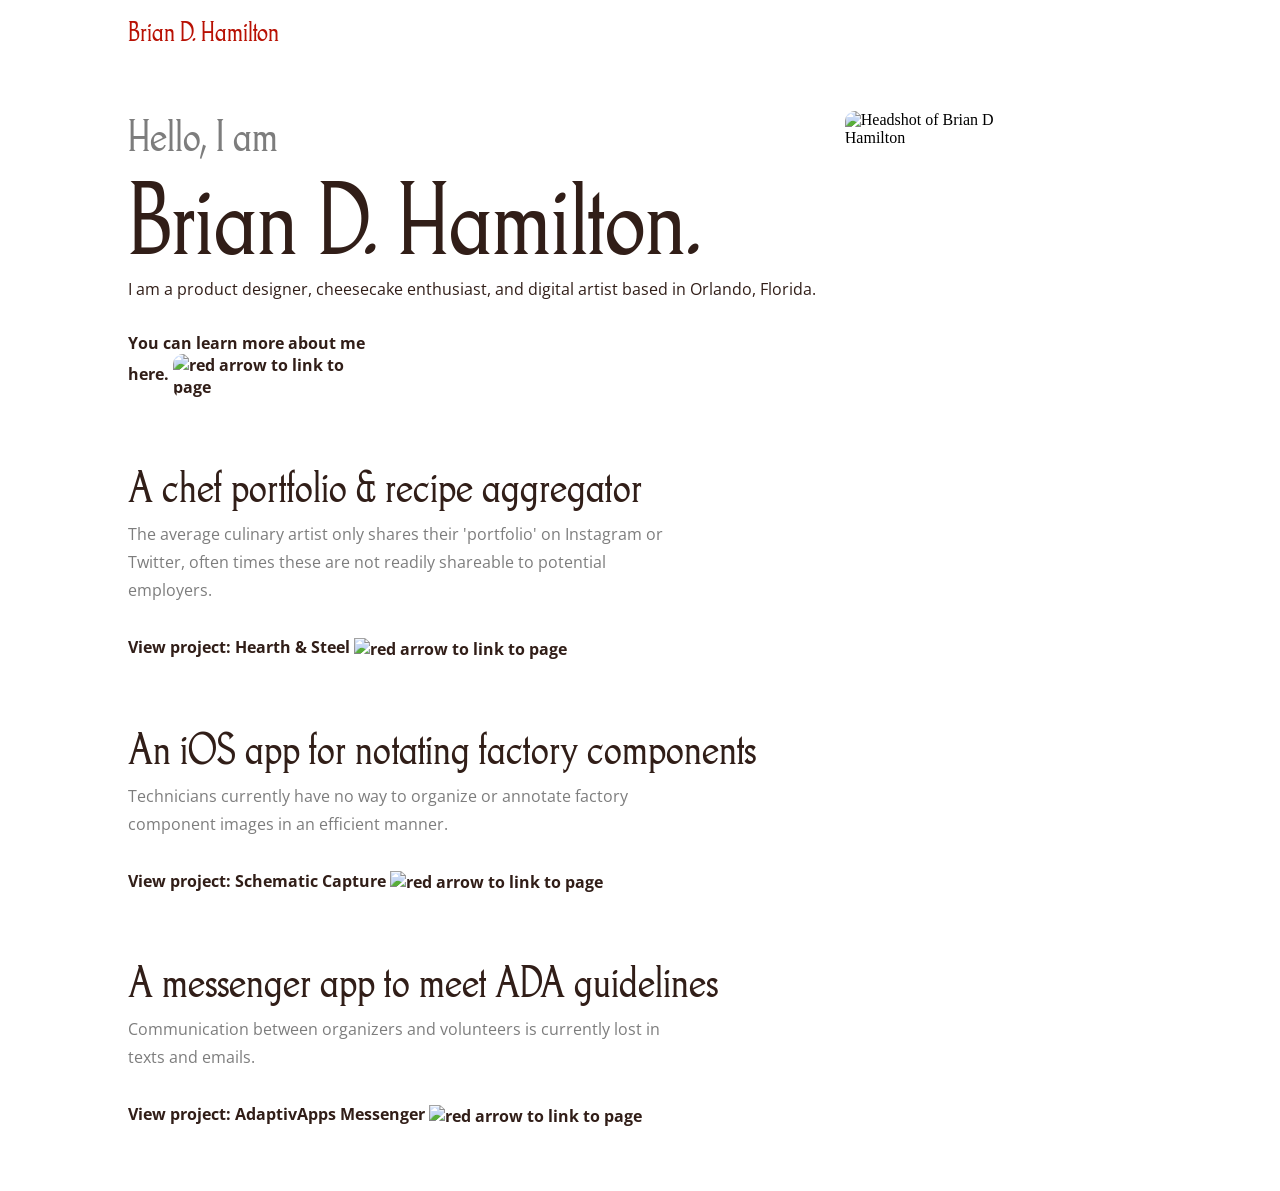
==== commit 1ac8a7e9: "Updated adaptive to adaptiv to match company name" ====
--- a/index.html
+++ b/index.html
@@ -92,9 +92,9 @@
           texts and emails.
         </p>
         <div class="project_link_container">
-          <a href="adaptive.html">
+          <a href="adaptiv.html">
             <p class="project_link_text">
-              View project: AdaptiveApps Messenger
+              View project: AdaptivApps Messenger
               <img
                 src="GoogleDriveFiles/HomePage/ArrowIcon-24px.png"
                 alt="red arrow to link to page"
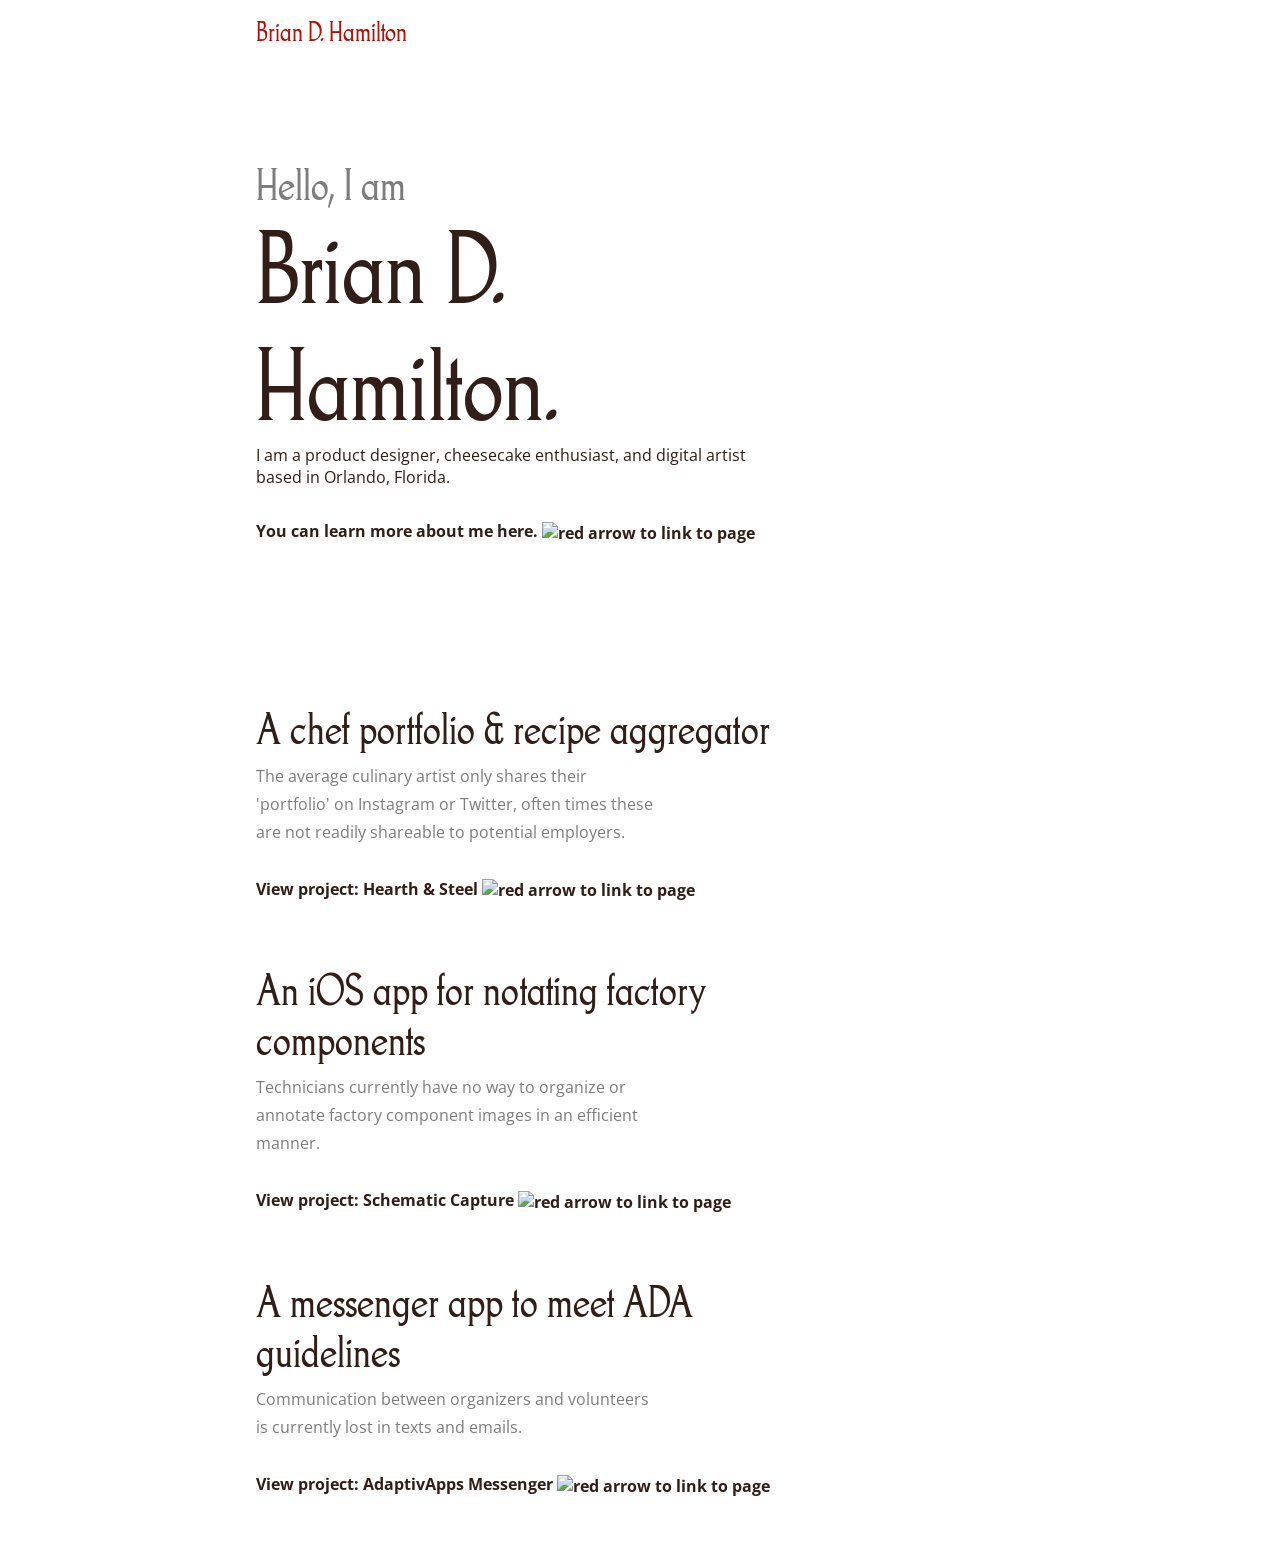
==== commit 18f5ae4b: "Updated margins and links" ====
--- a/index.html
+++ b/index.html
@@ -36,11 +36,6 @@
           </a>
         </div>
       </div>
-      <img
-        src="GoogleDriveFiles/HomePage/Home-SelfImage-187wX286h.jpg"
-        alt="Headshot of Brian D Hamilton"
-        class="name_image"
-      />
     </div>
 
     <div class="projects">
--- a/css/index.css
+++ b/css/index.css
@@ -113,13 +113,26 @@
   display: flex;
   flex-direction: column;
   align-items: center;
+  font-size: 1rem;
+}
+
+.red {
+  color: #b81104;
+}
+
+.bold {
+  font-weight: 700;
 }
 
 .go_home {
-  margin: 1rem 0 4rem 0;
-  width: 80%;
-  align-items: center;
-  justify-content: flex-start;
+  margin: 0rem 0 4rem 0;
+  padding-top: 1rem;
+  padding-bottom: 1rem;
+  width: 60%;
+  align-items: center;
+  justify-content: flex-start;
+  position: fixed;
+  background-color: white;
 }
 
 .header_link a {
@@ -130,16 +143,14 @@
   font-weight: 400;
 }
 
-.navbar {
-  display: none;
-}
-
 .name_container {
-  display: flex;
-  width: 80%;
-  flex-direction: row;
-  align-items: flex-start;
-  justify-content: flex-start;
+  margin-top: 7rem;
+  padding-top: 3rem;
+  display: flex;
+  width: 60%;
+  flex-direction: row;
+  align-items: flex-start;
+  justify-content: space-between;
   flex-wrap: nowrap;
 }
 
@@ -194,7 +205,7 @@
   align-items: center;
   justify-content: flex-start;
   flex-wrap: nowrap;
-  width: 35%;
+  width: 100%;
   text-decoration: none;
   color: #311e18;
 }
@@ -211,16 +222,10 @@
   vertical-align: middle;
 }
 
-.name_container img {
-  max-width: 187px;
-  height: auto;
-  border-radius: 10px;
-}
-
 .projects {
-  margin-top: 4rem;
-  display: flex;
-  width: 80%;
+  margin-top: 10rem;
+  display: flex;
+  width: 60%;
   flex-direction: column;
   align-items: flex-start;
   justify-content: flex-start;
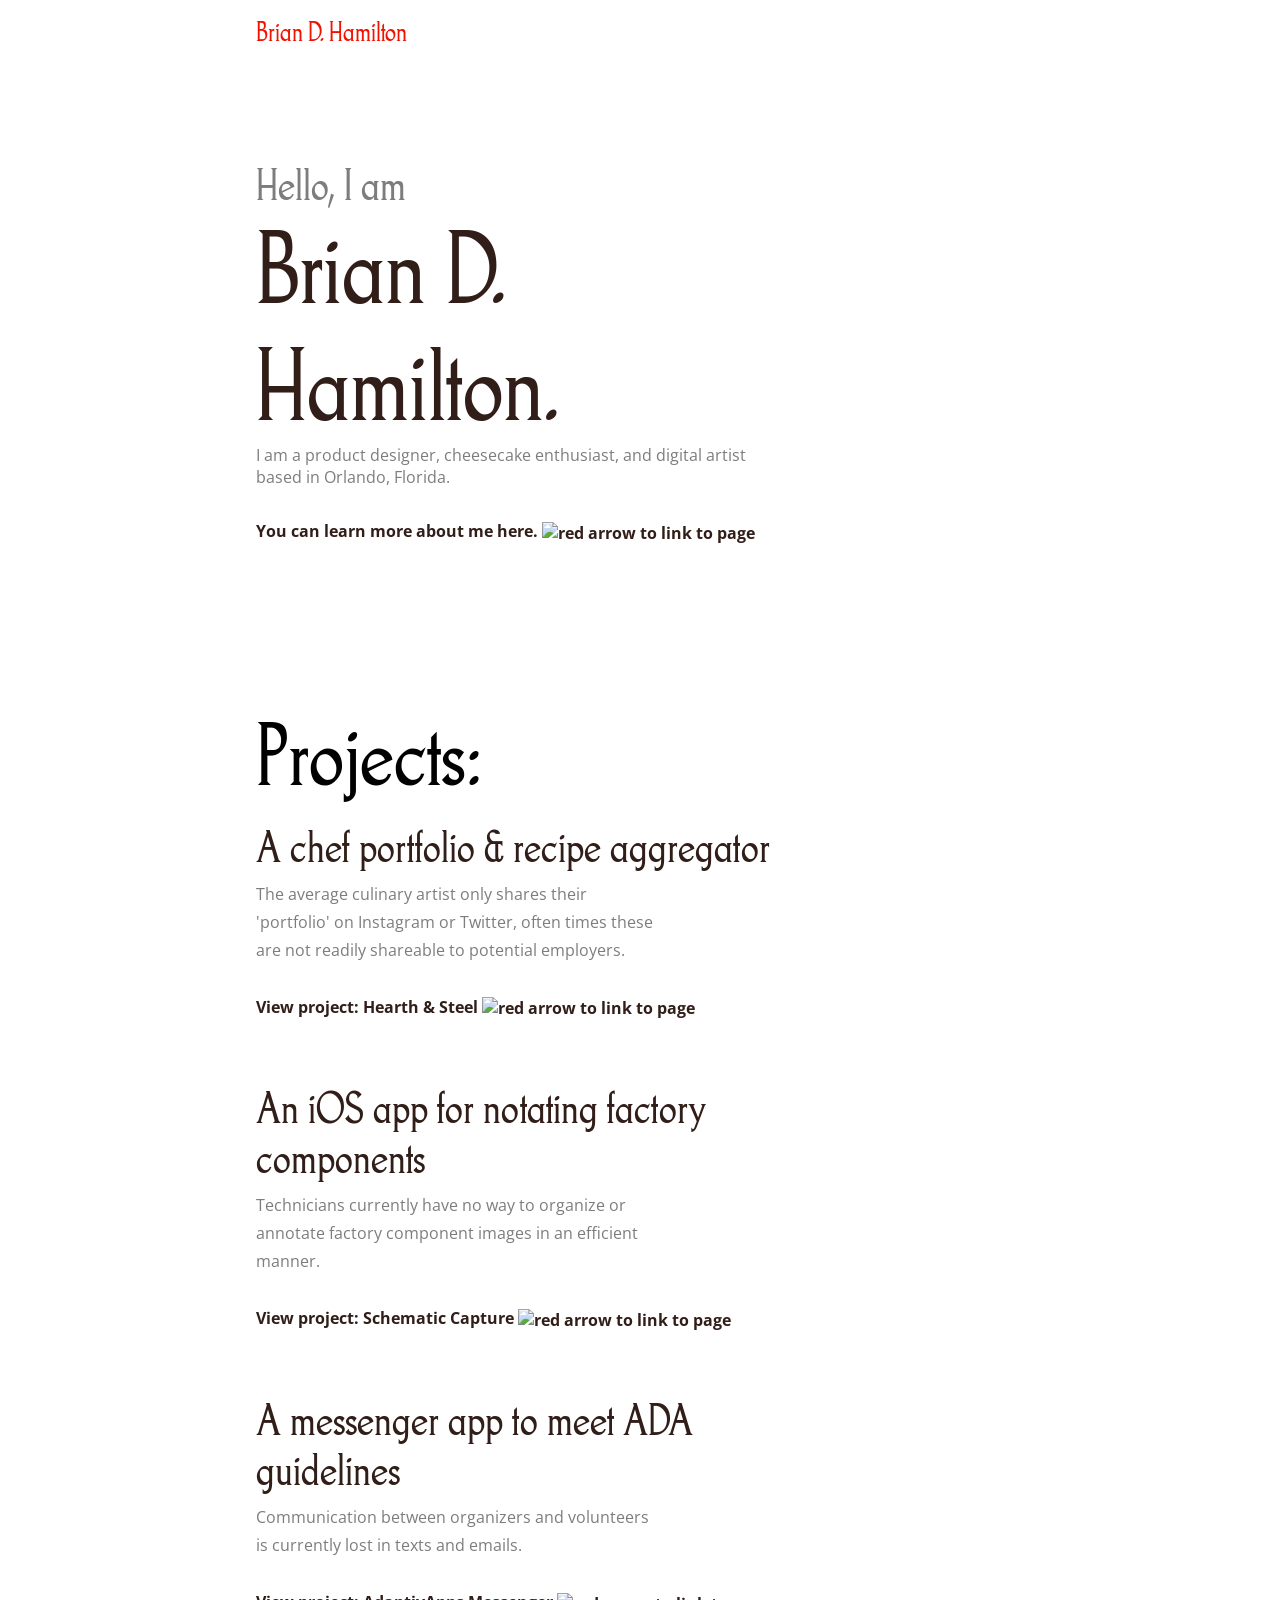
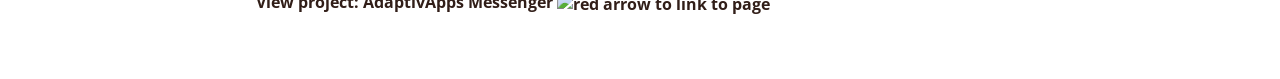
==== commit 8abfaef6: "Updated colors and added project title on index" ====
--- a/index.html
+++ b/index.html
@@ -40,6 +40,7 @@
 
     <div class="projects">
       <div class="project_1_container">
+        <h2 class="projects_title">Projects:</h2>
         <h2 class="project_1_header">A chef portfolio & recipe aggregator</h2>
         <p class="project_1_text">
           The average culinary artist only shares their 'portfolio' on Instagram
--- a/css/index.css
+++ b/css/index.css
@@ -117,7 +117,7 @@
 }
 
 .red {
-  color: #b81104;
+  color: #f31200;
 }
 
 .bold {
@@ -138,7 +138,7 @@
 .header_link a {
   font-family: "goodfish_rg", sans-serif;
   font-size: 1.6rem;
-  color: #b81104;
+  color: #f31200;
   text-decoration: none;
   font-weight: 400;
 }
@@ -186,7 +186,7 @@
   font-family: "Open Sans", sans-serif;
   font-size: 1rem;
   font-weight: normal;
-  color: #311e18;
+  color: #7d7d7d;
 }
 
 .name_link_container {
@@ -240,6 +240,13 @@
   justify-content: flex-start;
 }
 
+.projects_title {
+  width: 100%;
+  font-family: "goodfish_rg", serif;
+  font-size: 5.2rem;
+  margin-bottom: 1rem;
+}
+
 .projects .project_1_container .project_1_header {
   width: 100%;
   font-family: "goodfish_rg", serif;
